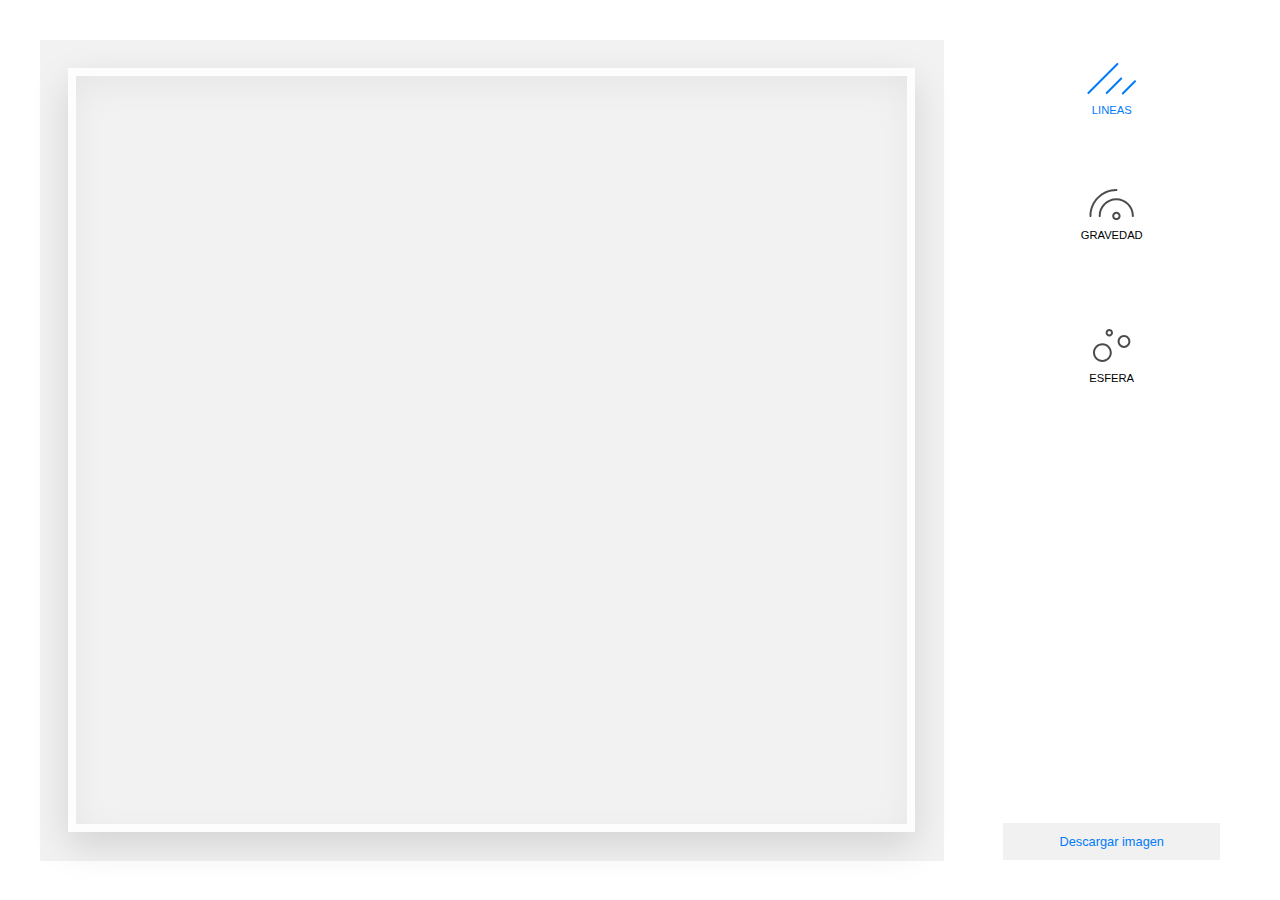
==== index.html @ ffc279b2 "add generator" ====
<!DOCTYPE html>
<html lang="es">
<head>
    <meta charset="UTF-8">
    <meta name="viewport" content="width=device-width, initial-scale=1.0">
    <meta http-equiv="X-UA-Compatible" content="ie=edge">
    <title>Destino</title>
    <script src="./p5.min.js" type="text/javascript"></script>
    
    <script src="./sketch.js"></script>
    <script src="./bg.js"></script>

    <script src="./vehicle.js"></script>
    <script src="./attractor.js"></script>
    <script src="./bubble.js"></script>
    <script src="./nav.js"></script>

    <link rel="stylesheet" href="./style.css">
</head>
<body>
    <div class="wrap">
        <div class="sketch">
            <div class="sketch__item sketch__item--frame"></div>
            <div id="bg" class="sketch__item"></div>
            <div id="sketch" class="sketch__item"></div>
            <div id="color" class="sketch__item"></div>
        </div>

        <div class="nav-colum">
                <nav class="main-nav">
                <div class="main-nav__item">          
                    <input type="radio" id="lineas" name="item" value="lineas" checked>
                    <label for="lineas">
                        <i class="icon">
                                <svg version="1.1"
                                xmlns="http://www.w3.org/2000/svg" xmlns:xlink="http://www.w3.org/1999/xlink" xmlns:a="http://ns.adobe.com/AdobeSVGViewerExtensions/3.0/"
                                x="0px" y="0px" width="48.6px" height="31.5px" viewBox="0 0 48.6 31.5" style="enable-background:new 0 0 48.6 31.5;"
                                xml:space="preserve">
                           
                               <path d="M1,31c-0.3,0-0.5-0.1-0.7-0.3c-0.4-0.4-0.4-1,0-1.4l29-29c0.4-0.4,1-0.4,1.4,0s0.4,1,0,1.4l-29,29C1.5,30.9,1.3,31,1,31z"
                                   />
                               <path d="M19.3,31c-0.3,0-0.5-0.1-0.7-0.3c-0.4-0.4-0.4-1,0-1.4l14.5-14.5c0.4-0.4,1-0.4,1.4,0s0.4,1,0,1.4L20,30.7
                                   C19.8,30.9,19.6,31,19.3,31z"/>
                               <path d="M35.4,31.5c-0.3,0-0.5-0.1-0.7-0.3c-0.4-0.4-0.4-1,0-1.4l12.2-12.2c0.4-0.4,1-0.4,1.4,0s0.4,1,0,1.4L36.1,31.2
                                   C35.9,31.4,35.7,31.5,35.4,31.5z"/>
                           </svg>
                        </i>
                        <span class="text-check">
                                lineas
                        </span>
                        </label>
                        <button class="btn-eliminar btn-eliminar--hidden" id="btn-eliminar-lineas"> Detener</button>                        
                </div>
            
            
                       <div class="main-nav__item">
                        <input type="radio" id="iman" name="item" value="iman">                        
                        <label for="iman">
                                <i class="icon">
                                        <svg version="1.1"
                                        xmlns="http://www.w3.org/2000/svg" xmlns:xlink="http://www.w3.org/1999/xlink" xmlns:a="http://ns.adobe.com/AdobeSVGViewerExtensions/3.0/"
                                        x="0px" y="0px" width="44.4px" height="31.1px" viewBox="0 0 44.4 31.1" style="enable-background:new 0 0 44.4 31.1;"
                                        xml:space="preserve">
                                   
                                   <path d="M26.9,31.1c-2.3,0-4.2-1.9-4.2-4.2s1.9-4.2,4.2-4.2s4.2,1.9,4.2,4.2S29.2,31.1,26.9,31.1z M26.9,24.7c-1.2,0-2.2,1-2.2,2.2
                                       c0,1.2,1,2.2,2.2,2.2c1.2,0,2.2-1,2.2-2.2C29.1,25.7,28.1,24.7,26.9,24.7z"/>
                                   <path d="M1,27.9c-0.6,0-1-0.4-1-1C0,12.1,12.1,0,26.9,0c0.6,0,1,0.4,1,1s-0.4,1-1,1C13.2,2,2,13.2,2,26.9C2,27.4,1.6,27.9,1,27.9z"
                                       />
                                   <path d="M43.4,27.9c-0.6,0-1-0.4-1-1c0-8.6-7-15.6-15.6-15.6s-15.6,7-15.6,15.6c0,0.6-0.4,1-1,1s-1-0.4-1-1
                                       c0-9.7,7.9-17.6,17.6-17.6c9.7,0,17.6,7.9,17.6,17.6C44.4,27.4,44,27.9,43.4,27.9z"/>
                                   </svg>
                                   
                                </i>
                                <span class="text-check">
                                    Gravedad
                                </span>
                            </label>
                        <div class="btn-eliminar-wrap">
                            <button class="btn-eliminar btn-eliminar--hidden" id="btn-eliminar-gravedad"> Eliminar</button>
                        </div>
                        
                        </div>
                    
                        <div class="main-nav__item">          
                            <input type="radio" id="bubble" name="item" value="bubble">
                            <label for="bubble">
                                <i class="icon">
                                        <svg version="1.1"
                                        xmlns="http://www.w3.org/2000/svg" xmlns:xlink="http://www.w3.org/1999/xlink" xmlns:a="http://ns.adobe.com/AdobeSVGViewerExtensions/3.0/"
                                        x="0px" y="0px" width="37.4px" height="33px" viewBox="0 0 37.4 33" style="enable-background:new 0 0 37.4 33;"
                                        xml:space="preserve">
                                   
                                       <path d="M9.4,33C4.2,33,0,28.8,0,23.6s4.2-9.4,9.4-9.4s9.4,4.2,9.4,9.4S14.6,33,9.4,33z M9.4,16.2c-4.1,0-7.4,3.3-7.4,7.4
                                           S5.3,31,9.4,31c4.1,0,7.4-3.3,7.4-7.4S13.5,16.2,9.4,16.2z"/>
                                       <path d="M31,18.9c-3.5,0-6.4-2.9-6.4-6.4s2.9-6.4,6.4-6.4s6.4,2.9,6.4,6.4S34.5,18.9,31,18.9z M31,8.1c-2.4,0-4.4,2-4.4,4.4
                                           c0,2.4,2,4.4,4.4,4.4c2.4,0,4.4-2,4.4-4.4C35.4,10.1,33.4,8.1,31,8.1z"/>
                                       <path d="M16.3,7.4c-2,0-3.7-1.7-3.7-3.7c0-2,1.7-3.7,3.7-3.7c2,0,3.7,1.7,3.7,3.7C20,5.7,18.4,7.4,16.3,7.4z M16.3,2
                                           c-0.9,0-1.7,0.8-1.7,1.7s0.8,1.7,1.7,1.7S18,4.6,18,3.7S17.3,2,16.3,2z"/>
                                   </svg>
                                   
                                </i>
                                <span class="text-check">
                                    Esfera
                                </span>
                            </label>
                        </div>
                    </nav>
            
                <div class="secondary-nav">
                    <button id="btn-download" class="btn">Descargar imagen</button>
                </div>
        </div>
        
    </div>
</body>
</html>
---- style.css ----
* {
  padding: 0;
  margin: 0;
  vertical-align: middle;
  -webkit-box-sizing: border-box;
  box-sizing: border-box;
  -webkit-user-select: none;
  -moz-user-select: none;
  -ms-user-select: none;
  user-select: none;
  font-family: "Helvetica Neue", Helvetica, Arial, sans-serif; }

body {
  font-size: .8rem; }

.wrap {
  display: -webkit-box;
  display: -webkit-flex;
  display: -ms-flexbox;
  display: flex;
  height: 100vh; }

.sketch {
  -webkit-box-flex: 1;
  -webkit-flex: 1;
  -ms-flex: 1;
  flex: 1;
  position: relative; }
  .sketch__item {
    position: absolute;
    top: 4.4vh;
    left: 4.4vh;
    width: calc(100% - 8.8vh);
    height: calc(100% - 8.8vh); }
    .sketch__item--frame {
      z-index: 2;
      border: 8px solid #fff;
      border-color: rgba(255, 255, 255, 0.85);
      top: 7.52vh;
      left: 7.52vh;
      width: calc(100% - 15.04vh);
      height: calc(100% - 15.04vh);
      -webkit-box-shadow: rgba(0, 0, 0, 0.13) 0 14px 36px, inset rgba(0, 0, 0, 0.05) 0 10px 35px;
      box-shadow: rgba(0, 0, 0, 0.13) 0 14px 36px, inset rgba(0, 0, 0, 0.05) 0 10px 35px; }

.nav-colum {
  width: 33vh;
  padding: 4.4vh 4.4vh 4.4vh 0;
  display: -webkit-box;
  display: -webkit-flex;
  display: -ms-flexbox;
  display: flex;
  -webkit-box-orient: vertical;
  -webkit-box-direction: normal;
  -webkit-flex-direction: column;
  -ms-flex-direction: column;
  flex-direction: column;
  -webkit-box-pack: justify;
  -webkit-justify-content: space-between;
  -ms-flex-pack: justify;
  justify-content: space-between; }

.main-nav {
  -webkit-box-flex: 1;
  -webkit-flex: 1;
  -ms-flex: 1;
  flex: 1;
  text-align: center; }
  .main-nav__item {
    padding: 10px 0;
    text-transform: uppercase;
    font-size: .7rem; }
    .main-nav__item input[type=radio] {
      visibility: hidden; }
      .main-nav__item input[type=radio]:checked + label {
        color: #007bf9; }
      .main-nav__item input[type=radio]:checked + label path {
        fill: #007bf9; }

.secondary-nav {
  padding: 0 20px; }

.btn {
  display: block;
  padding: .7rem;
  color: #007bf9;
  background-color: #f1f1f1;
  border: 0;
  width: 100%;
  font-size: .8rem;
  cursor: pointer;
  outline: none; }

.text-check {
  display: block;
  text-align: center;
  padding: .6rem 0;
  margin-bottom: .1rem; }

.icon {
  cursor: pointer; }
  .icon svg {
    width: 100%; }

path {
  fill: #4c4c4c; }

.btn-eliminar-wrap {
  padding: 2px 0 13px;
  text-align: center; }

.btn-eliminar {
  display: inline-block;
  padding: .4rem 1rem;
  color: #fff;
  background-color: #007bf9;
  border-radius: 2rem;
  border: 0;
  cursor: pointer;
  -webkit-transition: all .5s;
  -o-transition: all .5s;
  transition: all .5s;
  pointer-events: auto; }
  .btn-eliminar:focus {
    outline: none; }
  .btn-eliminar--hidden {
    background: #ddd;
    opacity: 0;
    -webkit-transform: translateY(50%);
    -ms-transform: translateY(50%);
    transform: translateY(50%);
    pointer-events: none; }
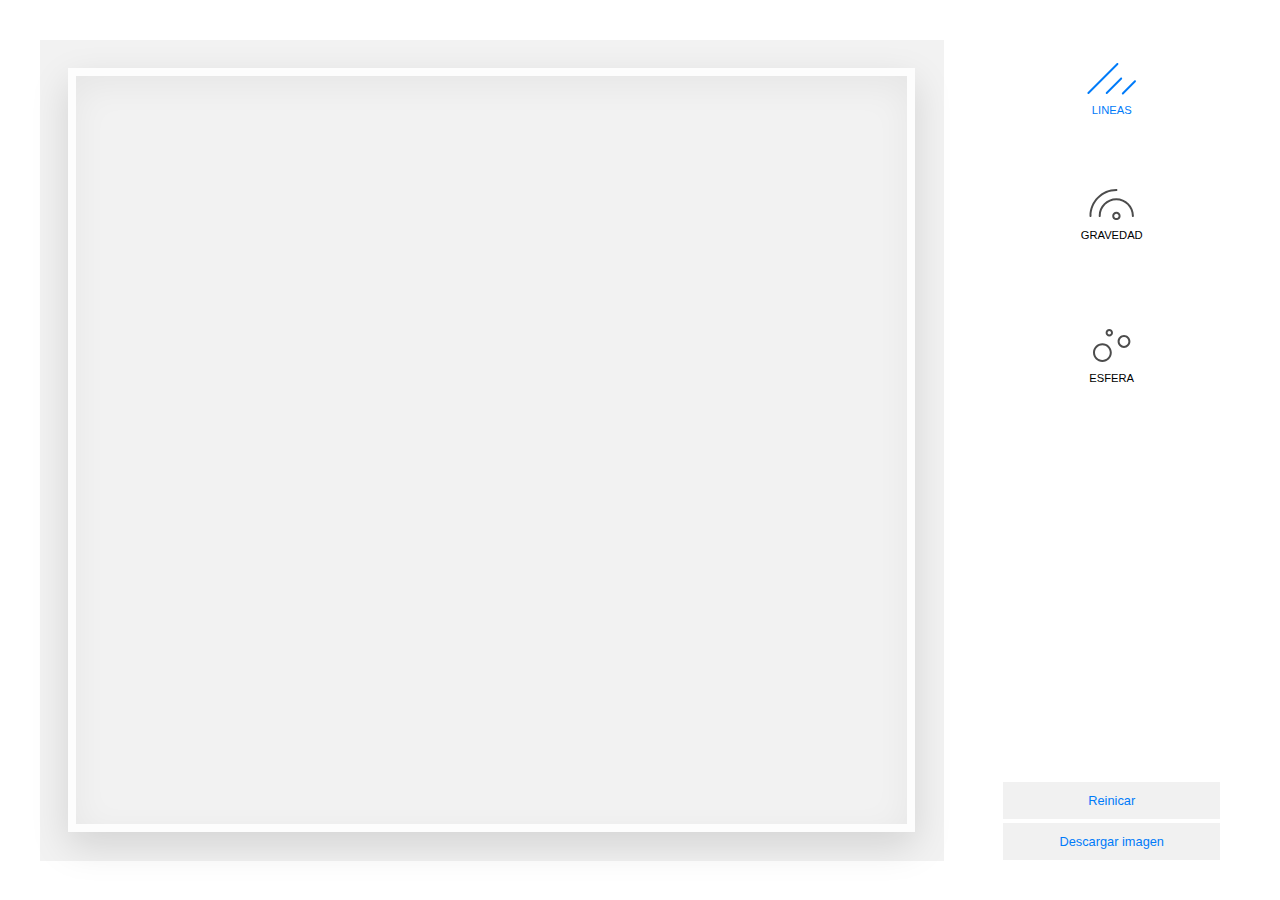
==== commit 49e00fd1: "random bubble color, reload. and fixed resize" ====
--- a/index.html
+++ b/index.html
@@ -107,6 +107,7 @@
                     </nav>
             
                 <div class="secondary-nav">
+                    <button id="btn-reiniciar" class="btn">Reinicar</button>
                     <button id="btn-download" class="btn">Descargar imagen</button>
                 </div>
         </div>
--- a/style.css
+++ b/style.css
@@ -130,3 +130,7 @@
     -ms-transform: translateY(50%);
     transform: translateY(50%);
     pointer-events: none; }
+
+  .btn:not(:last-child) {
+    margin-bottom: 4px;
+  }
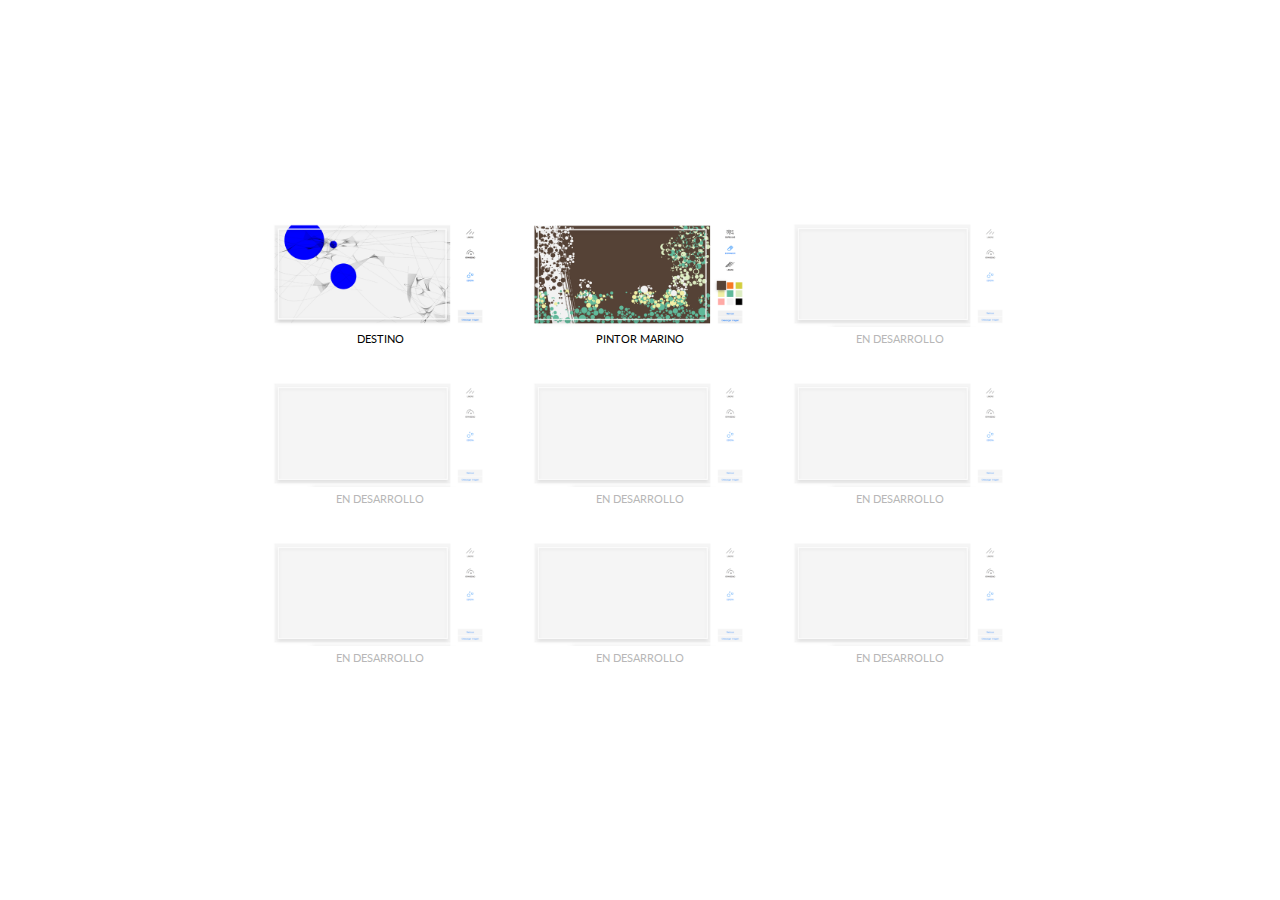
==== commit 417b33a3: "Add home page" ====
--- a/index.html
+++ b/index.html
@@ -1,117 +1,58 @@
 <!DOCTYPE html>
-<html lang="es">
+<html lang="en">
 <head>
     <meta charset="UTF-8">
     <meta name="viewport" content="width=device-width, initial-scale=1.0">
     <meta http-equiv="X-UA-Compatible" content="ie=edge">
-    <title>Destino</title>
-    <script src="./p5.min.js" type="text/javascript"></script>
-    
-    <script src="./sketch.js"></script>
-    <script src="./bg.js"></script>
-
-    <script src="./vehicle.js"></script>
-    <script src="./attractor.js"></script>
-    <script src="./bubble.js"></script>
-    <script src="./nav.js"></script>
-
+    <title>Generador</title>
     <link rel="stylesheet" href="./style.css">
 </head>
 <body>
     <div class="wrap">
-        <div class="sketch">
-            <div class="sketch__item sketch__item--frame"></div>
-            <div id="bg" class="sketch__item"></div>
-            <div id="sketch" class="sketch__item"></div>
-            <div id="color" class="sketch__item"></div>
-        </div>
 
-        <div class="nav-colum">
-                <nav class="main-nav">
-                <div class="main-nav__item">          
-                    <input type="radio" id="lineas" name="item" value="lineas" checked>
-                    <label for="lineas">
-                        <i class="icon">
-                                <svg version="1.1"
-                                xmlns="http://www.w3.org/2000/svg" xmlns:xlink="http://www.w3.org/1999/xlink" xmlns:a="http://ns.adobe.com/AdobeSVGViewerExtensions/3.0/"
-                                x="0px" y="0px" width="48.6px" height="31.5px" viewBox="0 0 48.6 31.5" style="enable-background:new 0 0 48.6 31.5;"
-                                xml:space="preserve">
-                           
-                               <path d="M1,31c-0.3,0-0.5-0.1-0.7-0.3c-0.4-0.4-0.4-1,0-1.4l29-29c0.4-0.4,1-0.4,1.4,0s0.4,1,0,1.4l-29,29C1.5,30.9,1.3,31,1,31z"
-                                   />
-                               <path d="M19.3,31c-0.3,0-0.5-0.1-0.7-0.3c-0.4-0.4-0.4-1,0-1.4l14.5-14.5c0.4-0.4,1-0.4,1.4,0s0.4,1,0,1.4L20,30.7
-                                   C19.8,30.9,19.6,31,19.3,31z"/>
-                               <path d="M35.4,31.5c-0.3,0-0.5-0.1-0.7-0.3c-0.4-0.4-0.4-1,0-1.4l12.2-12.2c0.4-0.4,1-0.4,1.4,0s0.4,1,0,1.4L36.1,31.2
-                                   C35.9,31.4,35.7,31.5,35.4,31.5z"/>
-                           </svg>
-                        </i>
-                        <span class="text-check">
-                                lineas
-                        </span>
-                        </label>
-                        <button class="btn-eliminar btn-eliminar--hidden" id="btn-eliminar-lineas"> Detener</button>                        
-                </div>
-            
-            
-                       <div class="main-nav__item">
-                        <input type="radio" id="iman" name="item" value="iman">                        
-                        <label for="iman">
-                                <i class="icon">
-                                        <svg version="1.1"
-                                        xmlns="http://www.w3.org/2000/svg" xmlns:xlink="http://www.w3.org/1999/xlink" xmlns:a="http://ns.adobe.com/AdobeSVGViewerExtensions/3.0/"
-                                        x="0px" y="0px" width="44.4px" height="31.1px" viewBox="0 0 44.4 31.1" style="enable-background:new 0 0 44.4 31.1;"
-                                        xml:space="preserve">
-                                   
-                                   <path d="M26.9,31.1c-2.3,0-4.2-1.9-4.2-4.2s1.9-4.2,4.2-4.2s4.2,1.9,4.2,4.2S29.2,31.1,26.9,31.1z M26.9,24.7c-1.2,0-2.2,1-2.2,2.2
-                                       c0,1.2,1,2.2,2.2,2.2c1.2,0,2.2-1,2.2-2.2C29.1,25.7,28.1,24.7,26.9,24.7z"/>
-                                   <path d="M1,27.9c-0.6,0-1-0.4-1-1C0,12.1,12.1,0,26.9,0c0.6,0,1,0.4,1,1s-0.4,1-1,1C13.2,2,2,13.2,2,26.9C2,27.4,1.6,27.9,1,27.9z"
-                                       />
-                                   <path d="M43.4,27.9c-0.6,0-1-0.4-1-1c0-8.6-7-15.6-15.6-15.6s-15.6,7-15.6,15.6c0,0.6-0.4,1-1,1s-1-0.4-1-1
-                                       c0-9.7,7.9-17.6,17.6-17.6c9.7,0,17.6,7.9,17.6,17.6C44.4,27.4,44,27.9,43.4,27.9z"/>
-                                   </svg>
-                                   
-                                </i>
-                                <span class="text-check">
-                                    Gravedad
-                                </span>
-                            </label>
-                        <div class="btn-eliminar-wrap">
-                            <button class="btn-eliminar btn-eliminar--hidden" id="btn-eliminar-gravedad"> Eliminar</button>
-                        </div>
-                        
-                        </div>
-                    
-                        <div class="main-nav__item">          
-                            <input type="radio" id="bubble" name="item" value="bubble">
-                            <label for="bubble">
-                                <i class="icon">
-                                        <svg version="1.1"
-                                        xmlns="http://www.w3.org/2000/svg" xmlns:xlink="http://www.w3.org/1999/xlink" xmlns:a="http://ns.adobe.com/AdobeSVGViewerExtensions/3.0/"
-                                        x="0px" y="0px" width="37.4px" height="33px" viewBox="0 0 37.4 33" style="enable-background:new 0 0 37.4 33;"
-                                        xml:space="preserve">
-                                   
-                                       <path d="M9.4,33C4.2,33,0,28.8,0,23.6s4.2-9.4,9.4-9.4s9.4,4.2,9.4,9.4S14.6,33,9.4,33z M9.4,16.2c-4.1,0-7.4,3.3-7.4,7.4
-                                           S5.3,31,9.4,31c4.1,0,7.4-3.3,7.4-7.4S13.5,16.2,9.4,16.2z"/>
-                                       <path d="M31,18.9c-3.5,0-6.4-2.9-6.4-6.4s2.9-6.4,6.4-6.4s6.4,2.9,6.4,6.4S34.5,18.9,31,18.9z M31,8.1c-2.4,0-4.4,2-4.4,4.4
-                                           c0,2.4,2,4.4,4.4,4.4c2.4,0,4.4-2,4.4-4.4C35.4,10.1,33.4,8.1,31,8.1z"/>
-                                       <path d="M16.3,7.4c-2,0-3.7-1.7-3.7-3.7c0-2,1.7-3.7,3.7-3.7c2,0,3.7,1.7,3.7,3.7C20,5.7,18.4,7.4,16.3,7.4z M16.3,2
-                                           c-0.9,0-1.7,0.8-1.7,1.7s0.8,1.7,1.7,1.7S18,4.6,18,3.7S17.3,2,16.3,2z"/>
-                                   </svg>
-                                   
-                                </i>
-                                <span class="text-check">
-                                    Esfera
-                                </span>
-                            </label>
-                        </div>
-                    </nav>
-            
-                <div class="secondary-nav">
-                    <button id="btn-reiniciar" class="btn">Reinicar</button>
-                    <button id="btn-download" class="btn">Descargar imagen</button>
-                </div>
-        </div>
-        
+
+    <nav class="main-nav">
+        <ul>
+            <li><a href="destino/">
+                <img src="./img/cap-destino.png" alt="">
+                <span class="name">Destino</span>
+                </a></li>
+            <li><a href="pintorMarino/">
+                <img src="./img/cap-marino.png" alt="">
+                <span class="name">Pintor marino</span>
+            </a></li>
+            <li><a href="#" class="enDesarrollo">
+                <img src="./img/cap-desarrollo.png" alt="">
+                <span class="name">En desarrollo</span>
+            </a></li>
+            <li><a href="#" class="enDesarrollo">
+                <img src="./img/cap-desarrollo.png" alt="">
+                <span class="name">En desarrollo</span>
+            </a></li>
+            <li><a href="#" class="enDesarrollo">
+                <img src="./img/cap-desarrollo.png" alt="">
+                <span class="name">En desarrollo</span>
+            </a></li>
+            <li><a href="#" class="enDesarrollo">
+                <img src="./img/cap-desarrollo.png" alt="">
+                <span class="name">En desarrollo</span>
+            </a></li>
+            <li><a href="#" class="enDesarrollo">
+                <img src="./img/cap-desarrollo.png" alt="">
+                <span class="name">En desarrollo</span>
+            </a></li>
+            <li><a href="#" class="enDesarrollo">
+                <img src="./img/cap-desarrollo.png" alt="">
+                <span class="name">En desarrollo</span>
+            </a></li>
+            <li><a href="#" class="enDesarrollo">
+                    <img src="./img/cap-desarrollo.png" alt="">
+                    <span class="name">En desarrollo</span>
+            </a></li>
+        </ul>
+    </nav>
+
     </div>
+
 </body>
 </html>--- a/style.css
+++ b/style.css
@@ -1,136 +1,60 @@
+@import url("https://fonts.googleapis.com/css?family=Lato");
 * {
+  margin: 0;
   padding: 0;
-  margin: 0;
-  vertical-align: middle;
+  list-style: none;
   -webkit-box-sizing: border-box;
   box-sizing: border-box;
-  -webkit-user-select: none;
-  -moz-user-select: none;
-  -ms-user-select: none;
-  user-select: none;
-  font-family: "Helvetica Neue", Helvetica, Arial, sans-serif; }
-
-body {
-  font-size: .8rem; }
+  font-family: 'Lato', sans-serif; }
 
 .wrap {
   display: -webkit-box;
   display: -webkit-flex;
   display: -ms-flexbox;
   display: flex;
-  height: 100vh; }
-
-.sketch {
-  -webkit-box-flex: 1;
-  -webkit-flex: 1;
-  -ms-flex: 1;
-  flex: 1;
-  position: relative; }
-  .sketch__item {
-    position: absolute;
-    top: 4.4vh;
-    left: 4.4vh;
-    width: calc(100% - 8.8vh);
-    height: calc(100% - 8.8vh); }
-    .sketch__item--frame {
-      z-index: 2;
-      border: 8px solid #fff;
-      border-color: rgba(255, 255, 255, 0.85);
-      top: 7.52vh;
-      left: 7.52vh;
-      width: calc(100% - 15.04vh);
-      height: calc(100% - 15.04vh);
-      -webkit-box-shadow: rgba(0, 0, 0, 0.13) 0 14px 36px, inset rgba(0, 0, 0, 0.05) 0 10px 35px;
-      box-shadow: rgba(0, 0, 0, 0.13) 0 14px 36px, inset rgba(0, 0, 0, 0.05) 0 10px 35px; }
-
-.nav-colum {
-  width: 33vh;
-  padding: 4.4vh 4.4vh 4.4vh 0;
-  display: -webkit-box;
-  display: -webkit-flex;
-  display: -ms-flexbox;
-  display: flex;
-  -webkit-box-orient: vertical;
-  -webkit-box-direction: normal;
-  -webkit-flex-direction: column;
-  -ms-flex-direction: column;
-  flex-direction: column;
-  -webkit-box-pack: justify;
-  -webkit-justify-content: space-between;
-  -ms-flex-pack: justify;
-  justify-content: space-between; }
+  min-height: 100vh;
+  padding: 20px 10px; }
 
 .main-nav {
-  -webkit-box-flex: 1;
-  -webkit-flex: 1;
-  -ms-flex: 1;
-  flex: 1;
-  text-align: center; }
-  .main-nav__item {
-    padding: 10px 0;
-    text-transform: uppercase;
-    font-size: .7rem; }
-    .main-nav__item input[type=radio] {
-      visibility: hidden; }
-      .main-nav__item input[type=radio]:checked + label {
-        color: #007bf9; }
-      .main-nav__item input[type=radio]:checked + label path {
-        fill: #007bf9; }
-
-.secondary-nav {
-  padding: 0 20px; }
-
-.btn {
-  display: block;
-  padding: .7rem;
-  color: #007bf9;
-  background-color: #f1f1f1;
-  border: 0;
-  width: 100%;
-  font-size: .8rem;
-  cursor: pointer;
-  outline: none; }
-
-.text-check {
-  display: block;
-  text-align: center;
-  padding: .6rem 0;
-  margin-bottom: .1rem; }
-
-.icon {
-  cursor: pointer; }
-  .icon svg {
-    width: 100%; }
-
-path {
-  fill: #4c4c4c; }
-
-.btn-eliminar-wrap {
-  padding: 2px 0 13px;
-  text-align: center; }
-
-.btn-eliminar {
-  display: inline-block;
-  padding: .4rem 1rem;
-  color: #fff;
-  background-color: #007bf9;
-  border-radius: 2rem;
-  border: 0;
-  cursor: pointer;
-  -webkit-transition: all .5s;
-  -o-transition: all .5s;
-  transition: all .5s;
-  pointer-events: auto; }
-  .btn-eliminar:focus {
-    outline: none; }
-  .btn-eliminar--hidden {
-    background: #ddd;
-    opacity: 0;
-    -webkit-transform: translateY(50%);
-    -ms-transform: translateY(50%);
-    transform: translateY(50%);
-    pointer-events: none; }
-
-  .btn:not(:last-child) {
-    margin-bottom: 4px;
-  }
+  margin: auto;
+  max-width: 780px; }
+  .main-nav ul {
+    display: -webkit-box;
+    display: -webkit-flex;
+    display: -ms-flexbox;
+    display: flex;
+    -webkit-flex-wrap: wrap;
+    -ms-flex-wrap: wrap;
+    flex-wrap: wrap;
+    -webkit-justify-content: space-around;
+    -ms-flex-pack: distribute;
+    justify-content: space-around; }
+  .main-nav a {
+    width: 260px;
+    text-align: center;
+    padding: 10px 20px;
+    margin-bottom: 10px;
+    display: block;
+    text-decoration: none;
+    color: #000;
+    -webkit-transition: all .5s;
+    -o-transition: all .5s;
+    transition: all .5s;
+    background-color: #fff;
+    font-size: 11px;
+    text-transform: uppercase; }
+    .main-nav a:not(.enDesarrollo):hover {
+      -webkit-transform: scale(1.1) translateY(-5px);
+      -ms-transform: scale(1.1) translateY(-5px);
+      transform: scale(1.1) translateY(-5px); }
+  .main-nav .name {
+    display: block;
+    padding: 5px; }
+  .main-nav img {
+    width: 100%;
+    height: auto;
+    vertical-align: middle; }
+  .main-nav .enDesarrollo {
+    opacity: 0.7; }
+    .main-nav .enDesarrollo .name {
+      color: #999; }
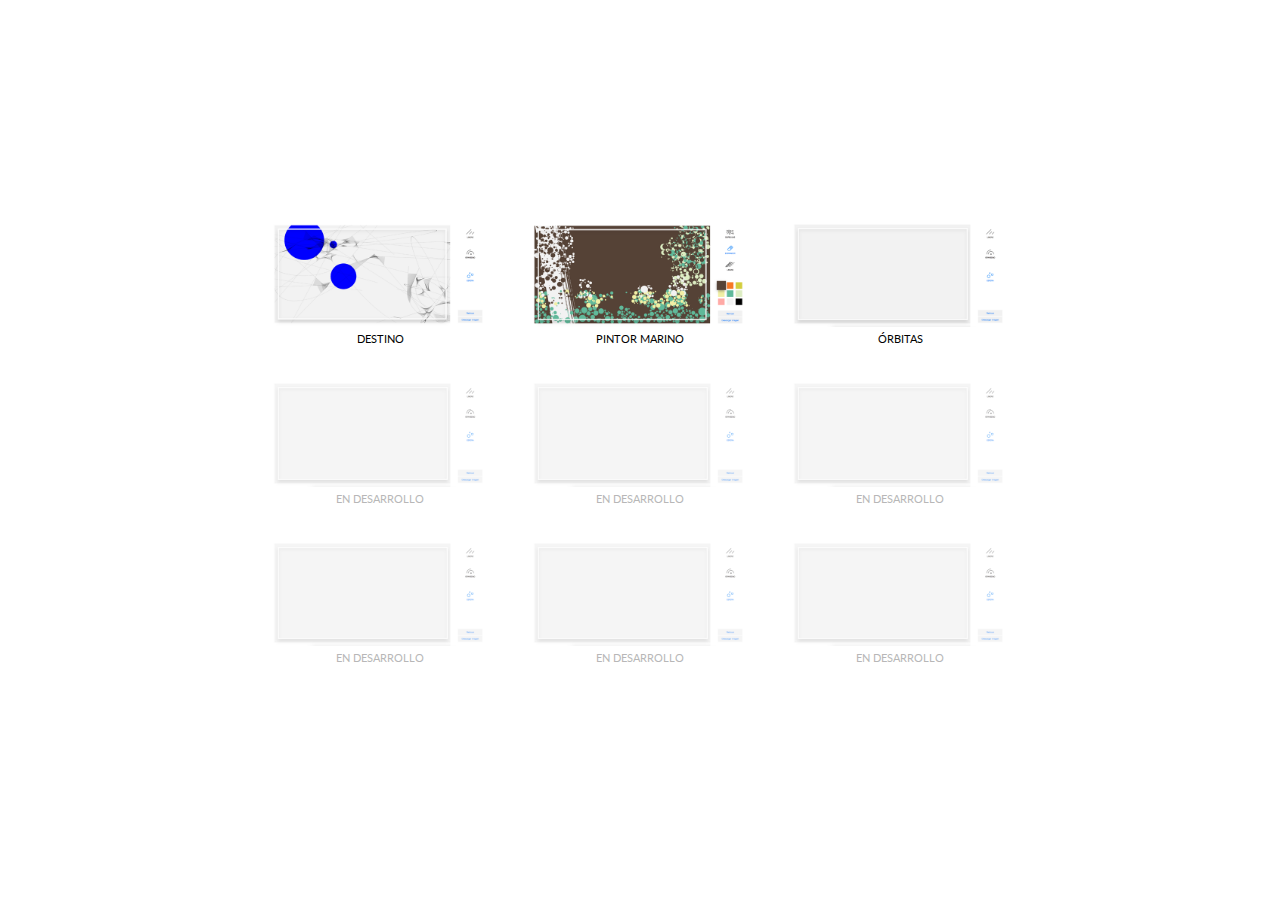
==== commit ecb5c135: "change orbits by snowflakes" ====
--- a/index.html
+++ b/index.html
@@ -1,5 +1,5 @@
 <!DOCTYPE html>
-<html lang="en">
+<html lang="es">
 <head>
     <meta charset="UTF-8">
     <meta name="viewport" content="width=device-width, initial-scale=1.0">
@@ -21,9 +21,9 @@
                 <img src="./img/cap-marino.png" alt="">
                 <span class="name">Pintor marino</span>
             </a></li>
-            <li><a href="#" class="enDesarrollo">
+            <li><a href="orbitas/">
                 <img src="./img/cap-desarrollo.png" alt="">
-                <span class="name">En desarrollo</span>
+                <span class="name">Órbitas</span>
             </a></li>
             <li><a href="#" class="enDesarrollo">
                 <img src="./img/cap-desarrollo.png" alt="">
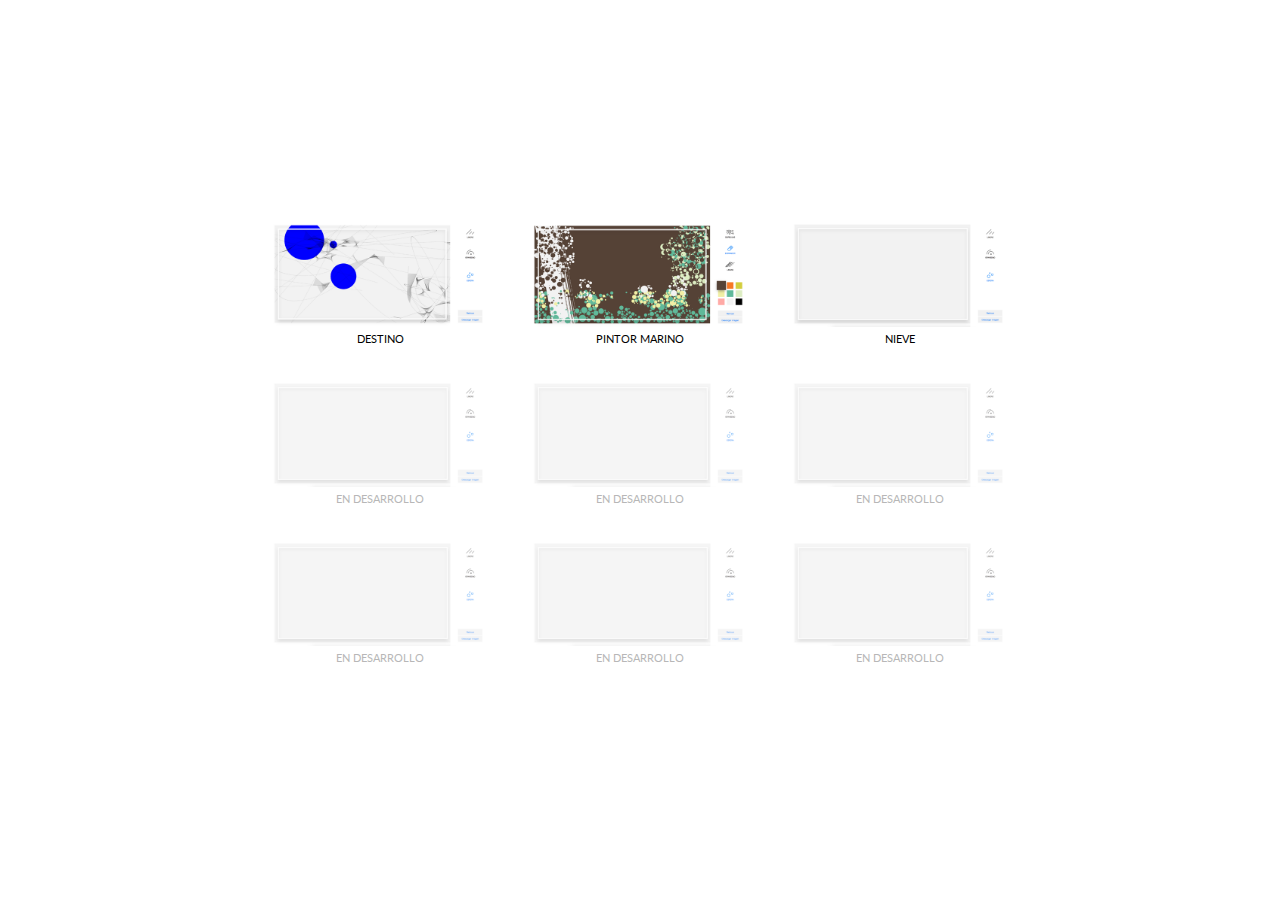
==== commit a8745c97: "changes orbits by snowflakes" ====
--- a/index.html
+++ b/index.html
@@ -21,9 +21,9 @@
                 <img src="./img/cap-marino.png" alt="">
                 <span class="name">Pintor marino</span>
             </a></li>
-            <li><a href="orbitas/">
+            <li><a href="nieve/">
                 <img src="./img/cap-desarrollo.png" alt="">
-                <span class="name">Órbitas</span>
+                <span class="name">Nieve</span>
             </a></li>
             <li><a href="#" class="enDesarrollo">
                 <img src="./img/cap-desarrollo.png" alt="">
